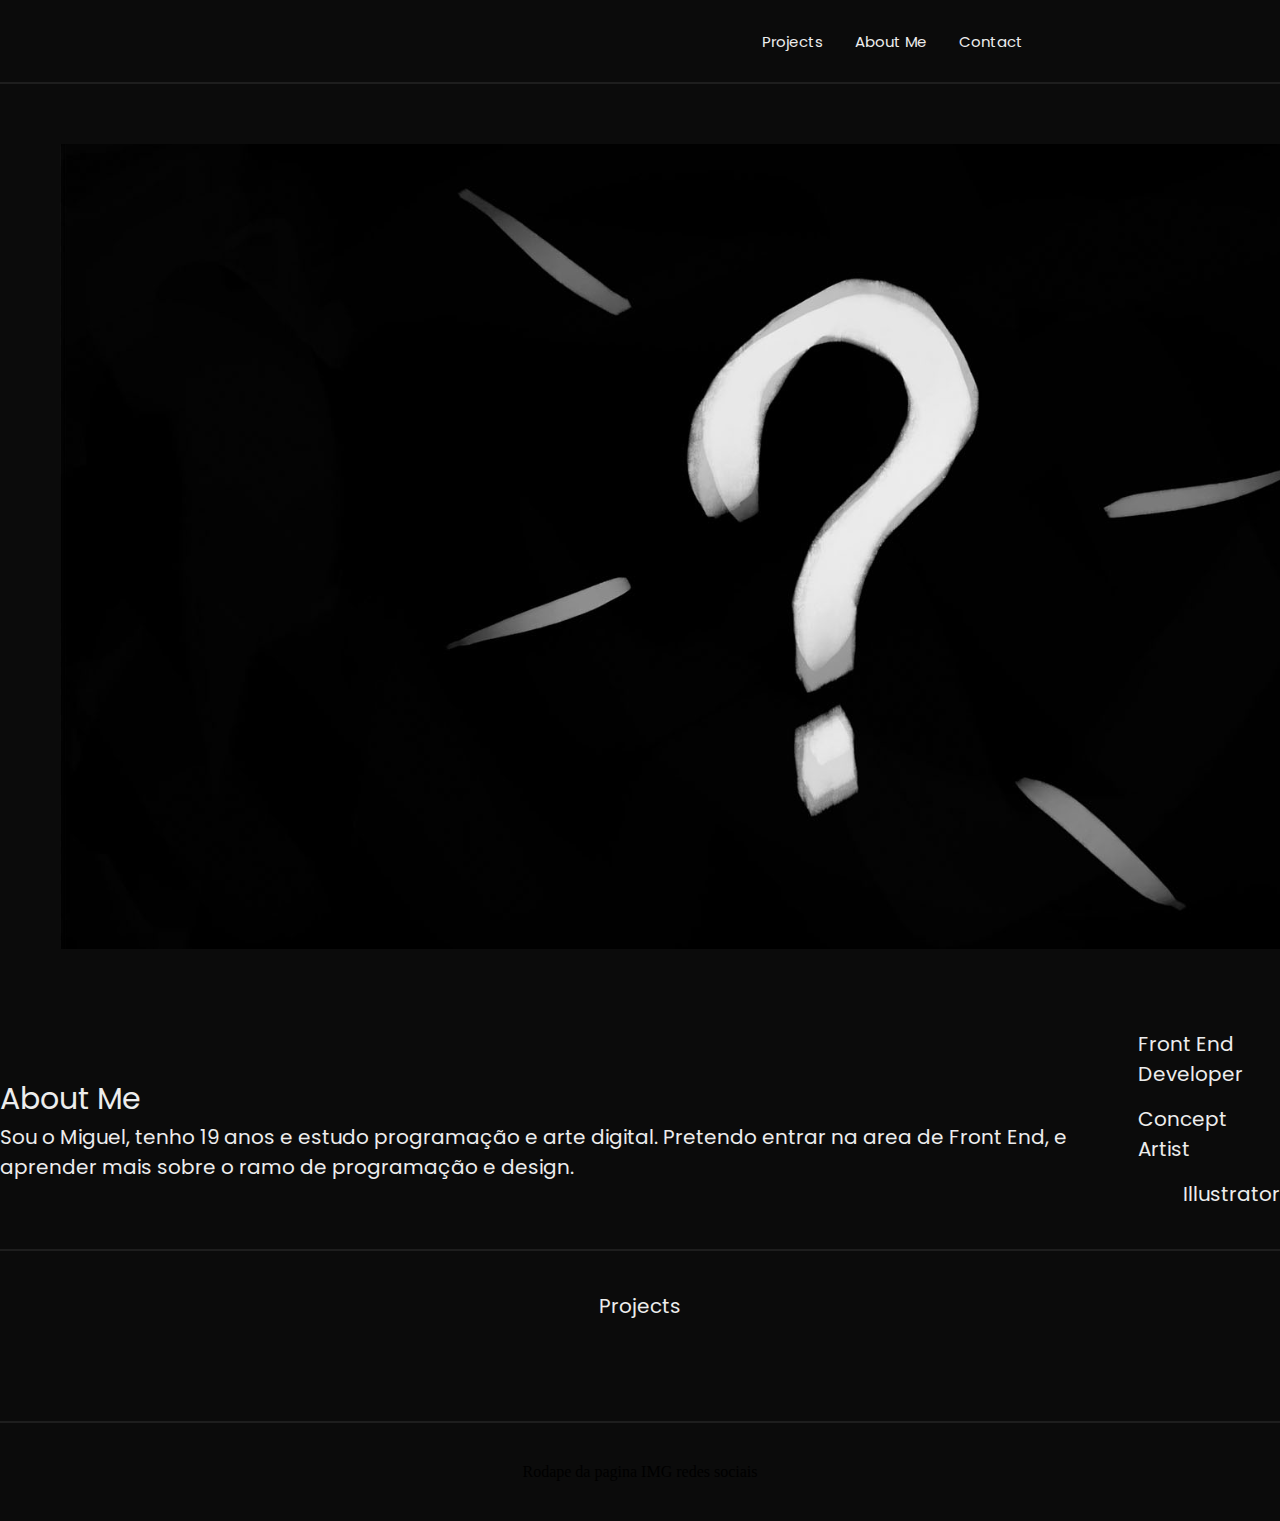
==== index.html @ bfda29f2 "conteudo secundario/atualização do Readme HTML/CSS" ====
<!DOCTYPE html>
<html lang="pt-BR">
<head> 
    <meta charset="UTF-8">
    <meta name="viewport" content="width=device-width, initial-scale=1.0">
    <meta name="description" content="Um bot que ira moderar sua comunidade do Discord">
    <title> Wiiz Art</title>
    <link rel="stylesheet" type="text/css" href="style.css">
</head>

<body>
    <nav>
        <header class="cabeçalho">
            <img class="cabeçalho-img"> <!-- src="logo.svg" alt="Logo" Introdução de imagem | add arquivo-->
            <nav class="cabeçalho-menu">
                <a class="cabeçalho-menu-item">Projects</a>
                <a class="cabeçalho-menu-item">About Me</a>
                <a class="cabeçalho-menu-item">Contact</a>
            </nav>
        </header>
    </nav>
    

    <main class="conteudo">
        <section class="conteudo-principal">
            <img class="conteudo-principal-img" src="Ink.svg" alt="InkImg">

             <div class="conteudo-principal-escrito">

                <!--<h1 class="conteudo-principal-escrito-titulo"> Wiiz</h1>
                    <h2>...</h2>
                    <button>BotãoTst</button> -->

            </div> 
    </main>

    <main class="conteudo-escrito">
        <section class="conteudo-secundario">
            <h1 class="conteudo-secundario-titulo">About Me</h1>
            <h2 class="conteudo-secundario-texto">Sou o Miguel, tenho 19 anos e estudo programação e arte digital.
                Pretendo entrar na area de Front End, e aprender mais sobre o ramo de programação e design.</h2>

                <!--I'm Miguel, I'm 19 years old and I study programming and digital art.
                    I intend to enter the Front End area, and learn more about the programming and design field.
                    | English version -->

        </section>

        <section class="conteudo-terciario">
                <!--<h3 class="conteudo-secundario-titulo">About Me</h3> -->
            <h3 class="conteudo-terciario-frontend">Front End Developer</h3>
            <h4 class="conteudo-terciario-concept">Concept Artist</h4>
            <h5 class="conteudo-terciario-illustrator">Illustrator</h5>
        </section>  
    </main>

    <main>
        <section class="projects">
            <h6 class="projects-texto">Projects</h6>
            <h7 class="projects-img's"></h7> <!-- src="skech-spider-punk" alt="sketchspiderpunk" | add arquivo -->
        </section>
    </main>
    
    <footer class="conteudo-rodape">
        <h8 class="conteudo-rodape-redes">Rodape da pagina IMG redes sociais</h8>
    </footer>
</body>
</html>
---- style.css ----
@import url('https://fonts.googleapis.com/css2?family=Cabin&family=Poppins:wght@300&display=swap');


* {
    margin: 0;
    padding: 0;
    box-sizing: border-box;
    text-decoration: none;
}

body {
    font-size: 100%;
    background-color: #0B0B0B;
}

.cabeçalho {
    display: flex;
    flex-direction: row;
    align-items: center;
    justify-content: space-around;
    padding: 5px;
}

    .cabeçalho-img {
            height: 72px;
    }

    .cabeçalho-menu {
            display: flex;
            gap: 32px;
    }

    .cabeçalho-menu-item {
            font-family: 'Poppins', sans-serif;
            color: #EDEDED;
            font-weight: 400;
            font-size: 15px;
    }

.conteudo {
    border-top: 2px solid #1E1E1E;
}

    .conteudo-principal {
            display: flex;
            padding: 60px;
            justify-content: space-around;
    }

    .conteudo-escrito {
            display: flex;
            align-items: center;
            justify-content: space-around;
    }

    .conteudo-secundario {
            display: flex;
            flex-direction: column;
            flex-wrap: column wrap;
    }

    .conteudo-secundario-texto {
            font-family: 'Poppins', sans-serif;
            color: #EDEDED;
            font-weight: 400;
            font-size: 20px;
            flex-wrap: wrap;
    }

    .conteudo-secundario-titulo {
            font-family: 'Poppins', sans-serif;
            color: #EDEDED;
            font-weight: 400;
            font-size: 30px;
    }

    .conteudo-terciario {
            display: flex;
            flex-direction: column;
            align-items: end;
            justify-content: flex-end;
            gap: 15px;
            margin-top: 20px;
            margin-bottom: 40px;
    }

    .conteudo-terciario-frontend {
            font-family: 'Poppins', sans-serif;
            color: #EDEDED;
            font-weight: 400;
            font-size: 20px;
    }

    .conteudo-terciario-concept {
            font-family: 'Poppins', sans-serif;
            color: #EDEDED;
            font-weight: 400;
            font-size: 20px;
    }

    .conteudo-terciario-illustrator {
            font-family: 'Poppins', sans-serif;
            color: #EDEDED;
            font-weight: 400;
            font-size: 20px;
    }

.projects {
    display: flex;
    flex-direction: column;
    align-items: center;
    padding-top: 40px;
    padding-bottom: 100px;   
    border-top: 2px solid #1E1E1E;
}

    .projects-texto {
            font-family: 'Poppins', sans-serif;
            color: #EDEDED;
            font-weight: 400;
            font-size: 20px;
    }

.conteudo-rodape {
    display: flex;
    flex-direction: column;
    align-items: center;
    padding: 40px;   
    border-top: 2px solid #1E1E1E;
}

    .conteudo-rodape-redes {
        
    }
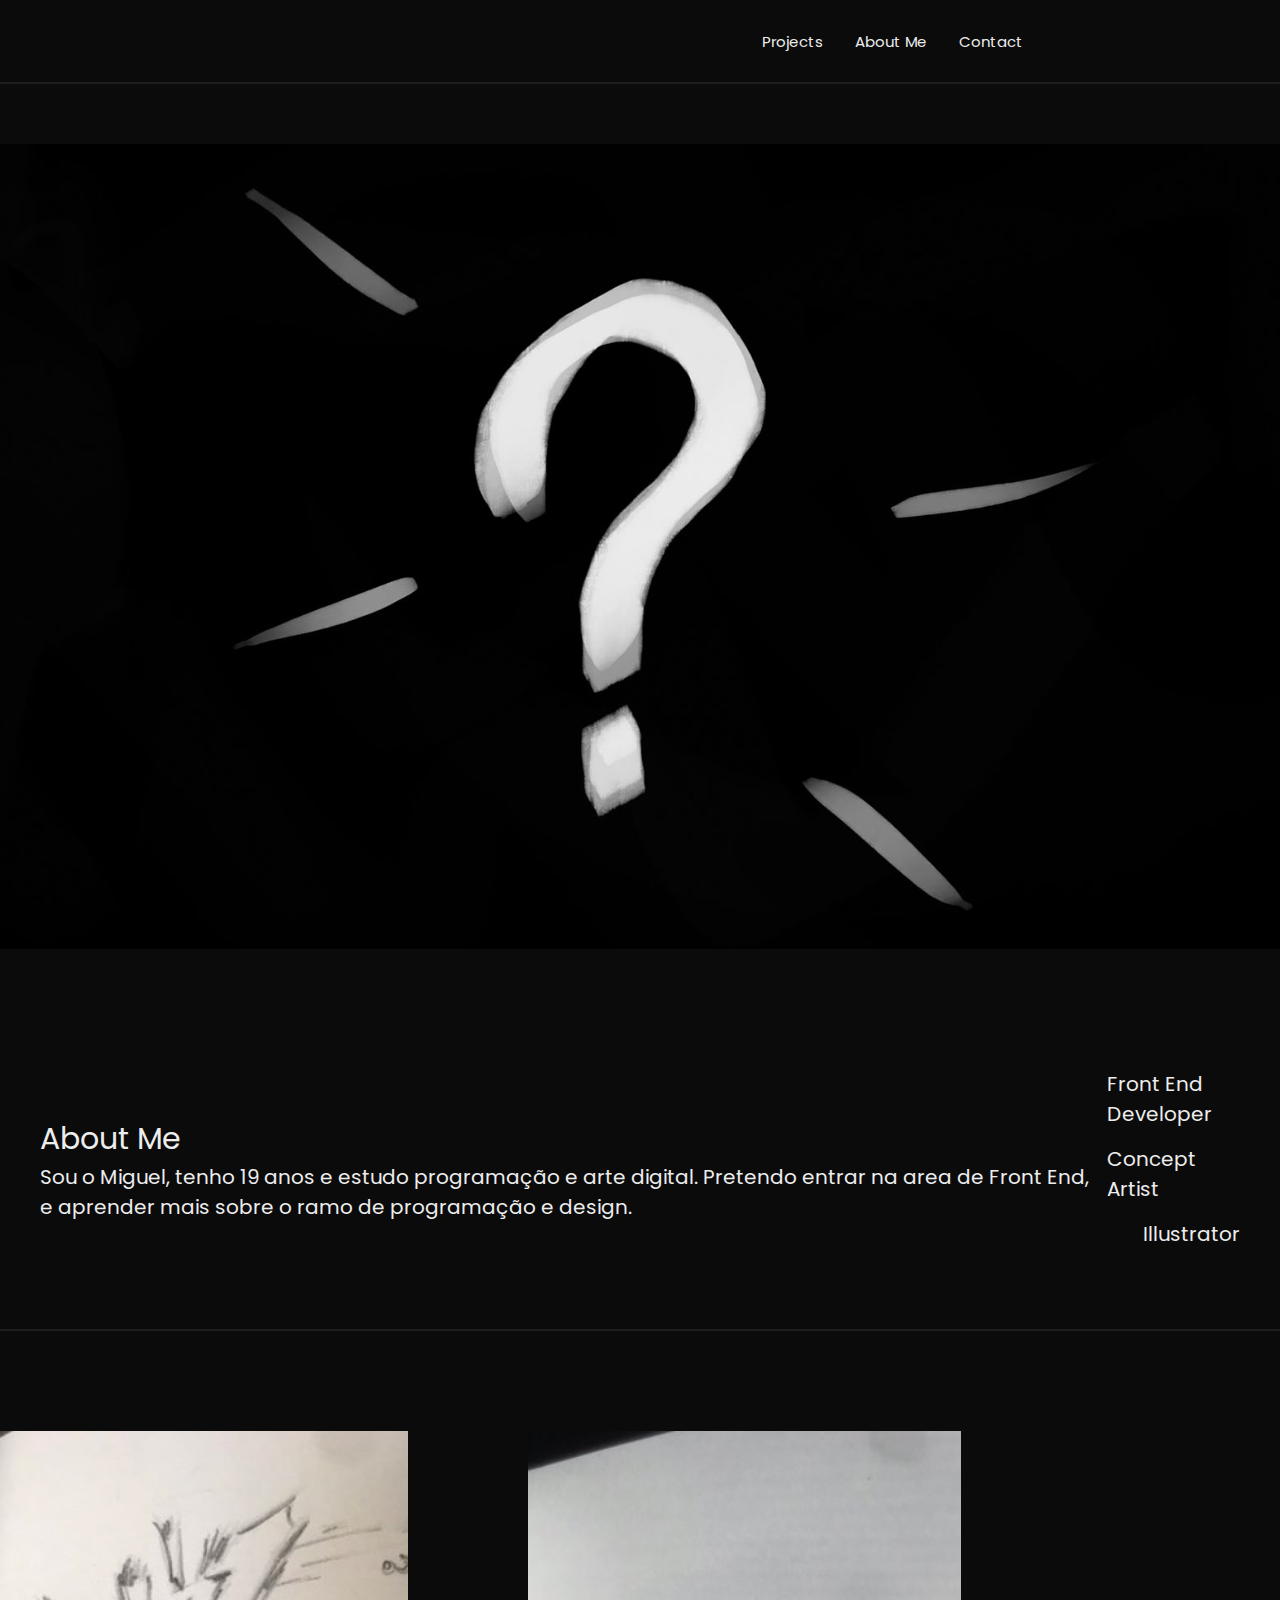
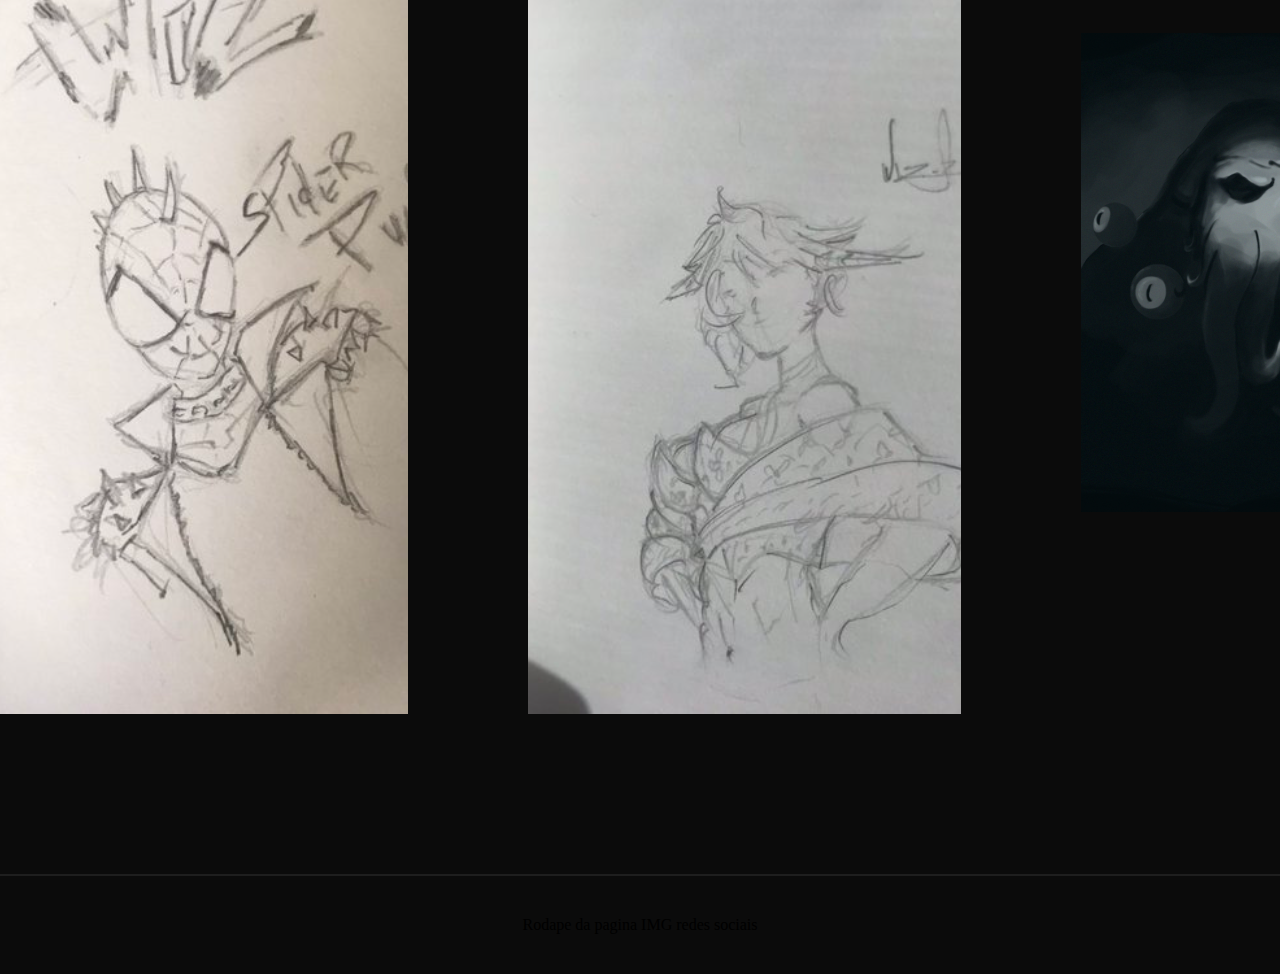
==== commit 656bd097: "Projects Incluindo Img  HTML/CSS" ====
--- a/index.html
+++ b/index.html
@@ -57,7 +57,9 @@
     <main>
         <section class="projects">
             <h6 class="projects-texto">Projects</h6>
-            <h7 class="projects-img's"></h7> <!-- src="skech-spider-punk" alt="sketchspiderpunk" | add arquivo -->
+            <img class="projects-img" src="SketchSpiderPunk.svg" alt="SketchSpiderPunk">
+            <img class="projects-img" src="SketchAhri.svg" alt="SketchAhri">
+            <img class="projects-img" src="TheCultist.svg" alt="TheCultist">
         </section>
     </main>
     
--- a/style.css
+++ b/style.css
@@ -44,13 +44,14 @@
     .conteudo-principal {
             display: flex;
             padding: 60px;
-            justify-content: space-around;
+            justify-content: center;
     }
 
     .conteudo-escrito {
             display: flex;
             align-items: center;
             justify-content: space-around;
+            padding: 40px;
     }
 
     .conteudo-secundario {
@@ -107,18 +108,28 @@
 
 .projects {
     display: flex;
-    flex-direction: column;
-    align-items: center;
+    justify-content: center;
+    /* flex-direction: column;
+    align-items: center;  */
     padding-top: 40px;
     padding-bottom: 100px;   
     border-top: 2px solid #1E1E1E;
 }
 
     .projects-texto {
+            display: flex;
+            
             font-family: 'Poppins', sans-serif;
             color: #EDEDED;
             font-weight: 400;
-            font-size: 20px;
+            font-size: 30px;
+
+    }
+
+    .projects-img {
+            display: flex;
+            padding: 60px;
+            align-items: center;
     }
 
 .conteudo-rodape {
@@ -127,8 +138,4 @@
     align-items: center;
     padding: 40px;   
     border-top: 2px solid #1E1E1E;
-}
-
-    .conteudo-rodape-redes {
-        
-    }+}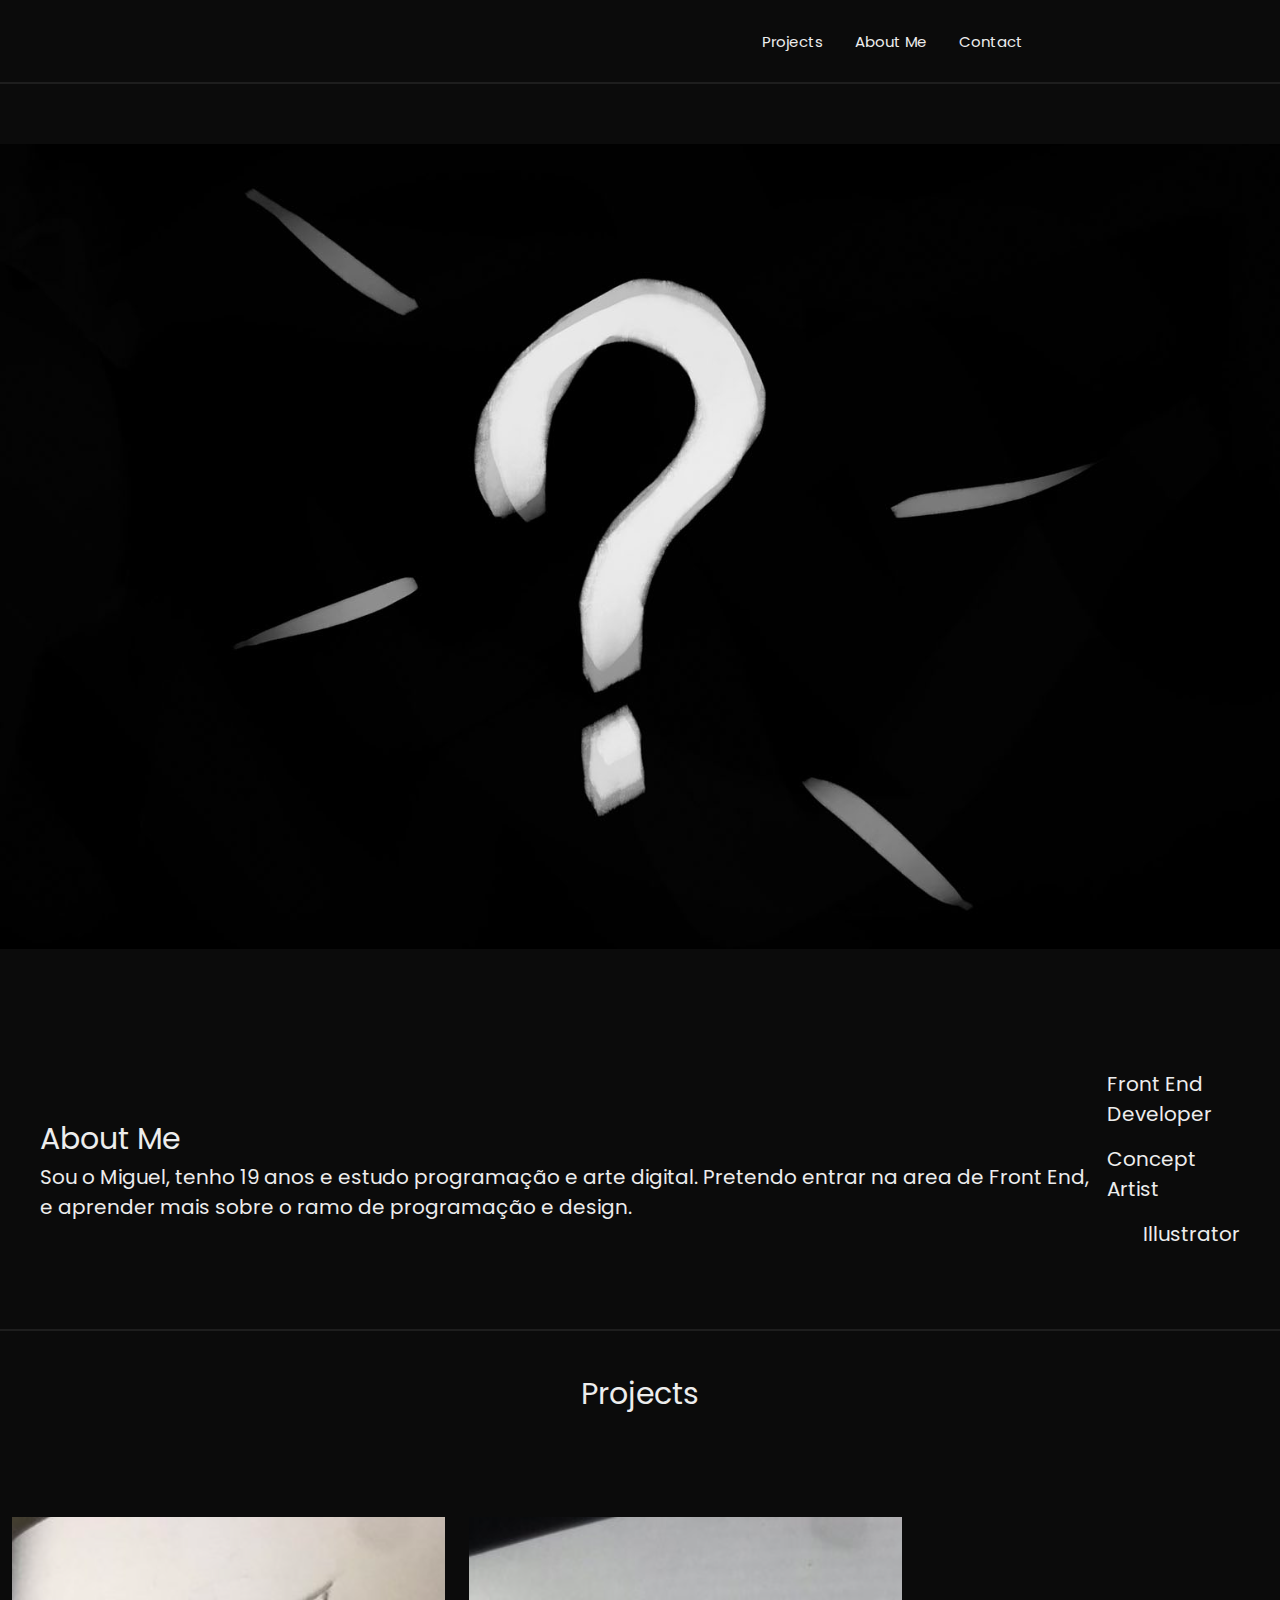
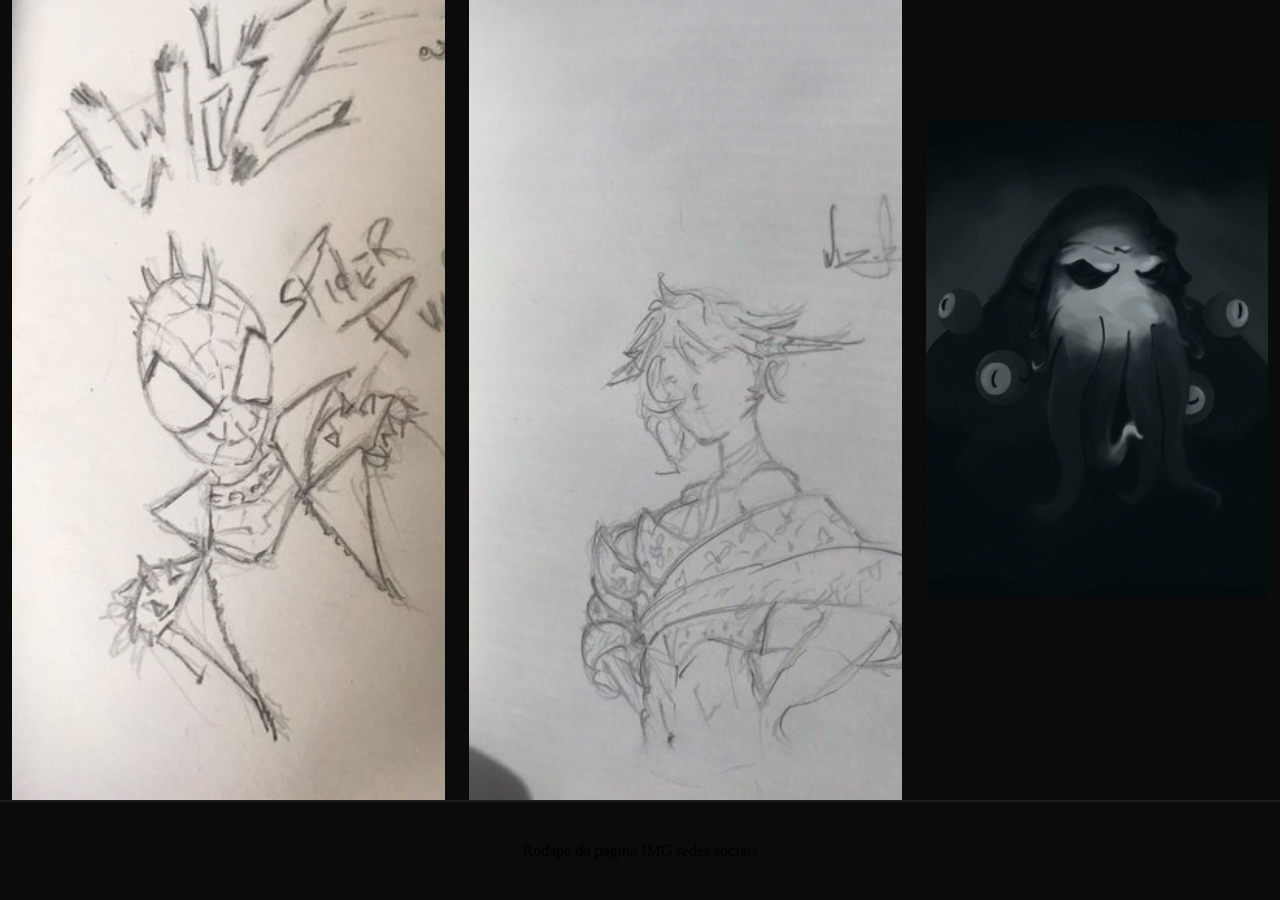
==== commit dce3c25f: "estilização aba Projetos | info adicionais" ====
--- a/index.html
+++ b/index.html
@@ -3,7 +3,7 @@
 <head> 
     <meta charset="UTF-8">
     <meta name="viewport" content="width=device-width, initial-scale=1.0">
-    <meta name="description" content="Um bot que ira moderar sua comunidade do Discord">
+    <meta name="description" content="Portfolio">
     <title> Wiiz Art</title>
     <link rel="stylesheet" type="text/css" href="style.css">
 </head>
@@ -55,8 +55,11 @@
     </main>
 
     <main>
-        <section class="projects">
+        <section class="projects">  
             <h6 class="projects-texto">Projects</h6>
+        </section>
+        
+        <section class="projects-img-class">
             <img class="projects-img" src="SketchSpiderPunk.svg" alt="SketchSpiderPunk">
             <img class="projects-img" src="SketchAhri.svg" alt="SketchAhri">
             <img class="projects-img" src="TheCultist.svg" alt="TheCultist">
--- a/style.css
+++ b/style.css
@@ -10,6 +10,7 @@
 
 body {
     font-size: 100%;
+    box-sizing: border-box;
     background-color: #0B0B0B;
 }
 
@@ -107,30 +108,24 @@
     }
 
 .projects {
-    display: flex;
-    justify-content: center;
-    /* flex-direction: column;
-    align-items: center;  */
-    padding-top: 40px;
-    padding-bottom: 100px;   
-    border-top: 2px solid #1E1E1E;
+        display: flex;
+        justify-content: space-around;
+        padding-top: 40px;
+        padding-bottom: 100px;   
+        border-top: 2px solid #1E1E1E;
 }
+        .projects-texto {
+                display: flex;
+                font-family: 'Poppins', sans-serif;
+                color: #EDEDED;
+                font-weight: 400;
+                font-size: 30px;
+        }
 
-    .projects-texto {
-            display: flex;
-            
-            font-family: 'Poppins', sans-serif;
-            color: #EDEDED;
-            font-weight: 400;
-            font-size: 30px;
-
-    }
-
-    .projects-img {
-            display: flex;
-            padding: 60px;
-            align-items: center;
-    }
+.projects-img-class {
+        display: flex;
+        justify-content: space-around;
+}
 
 .conteudo-rodape {
     display: flex;
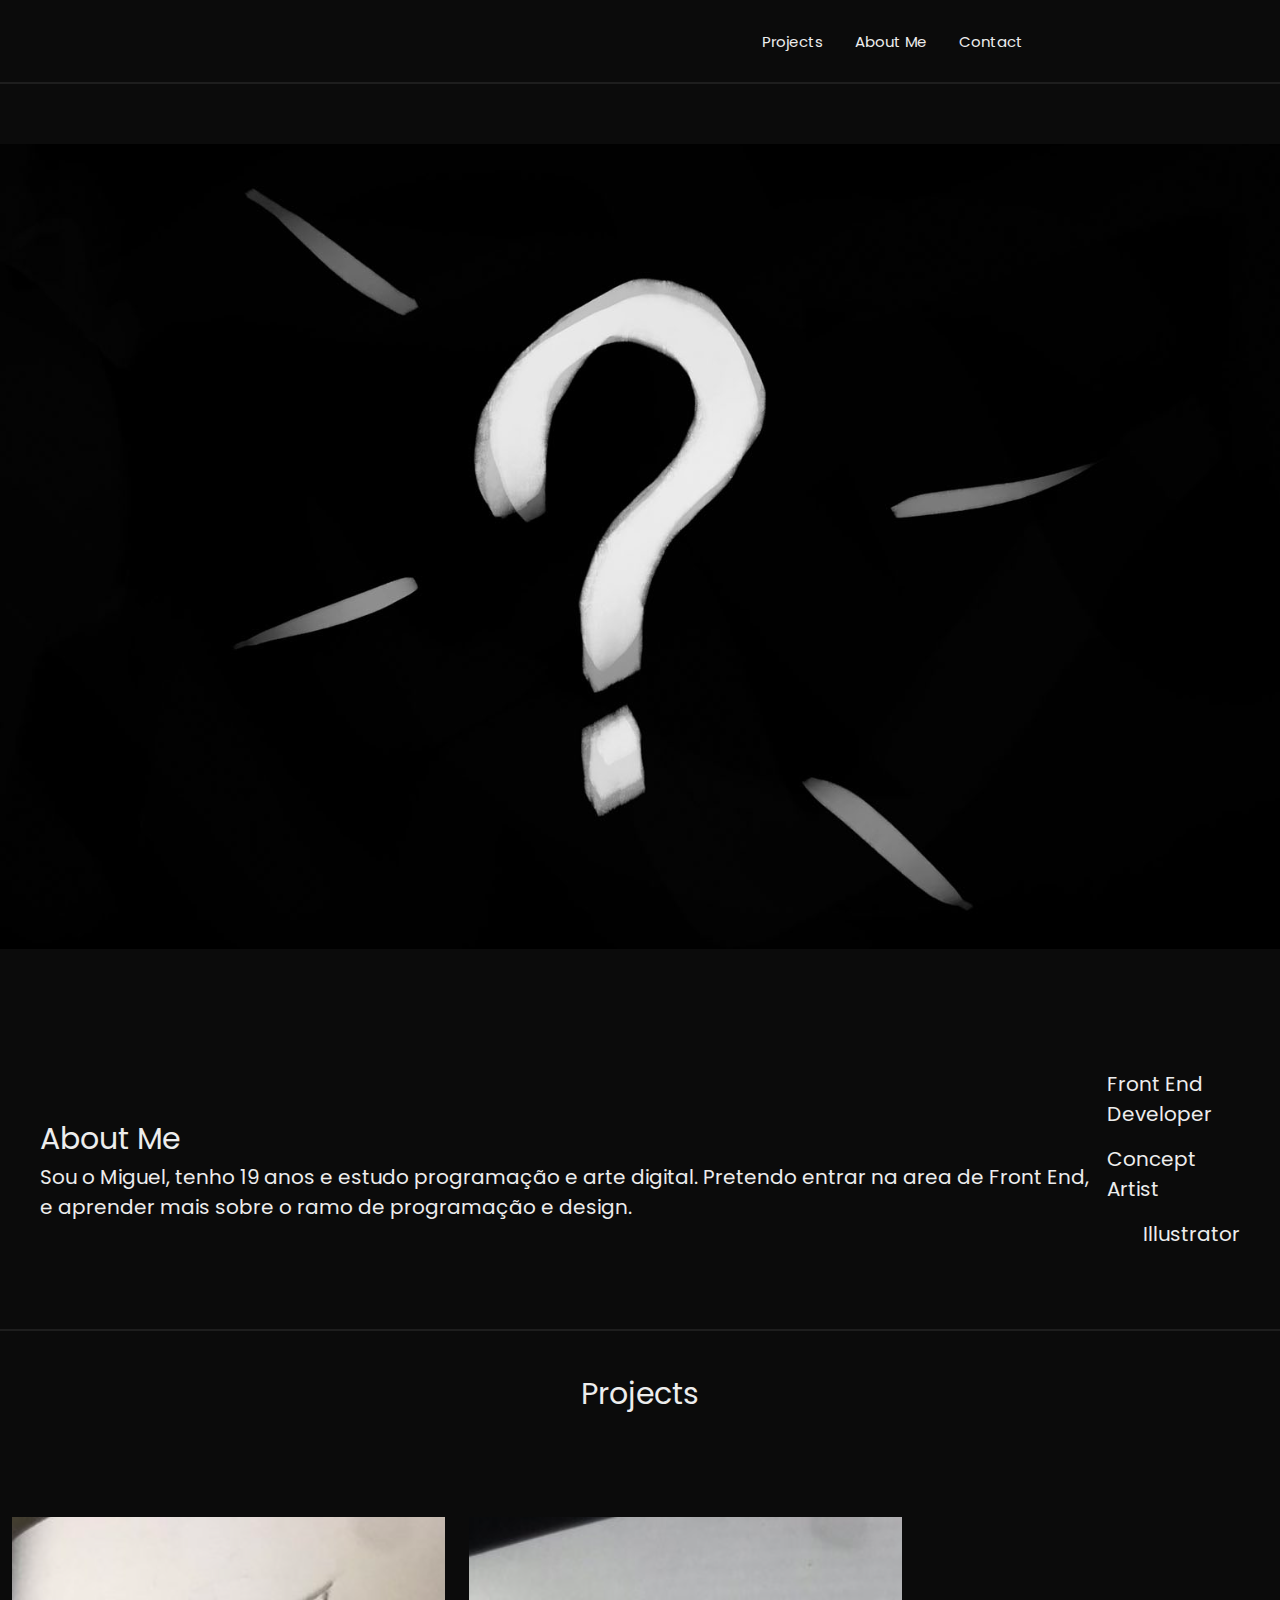
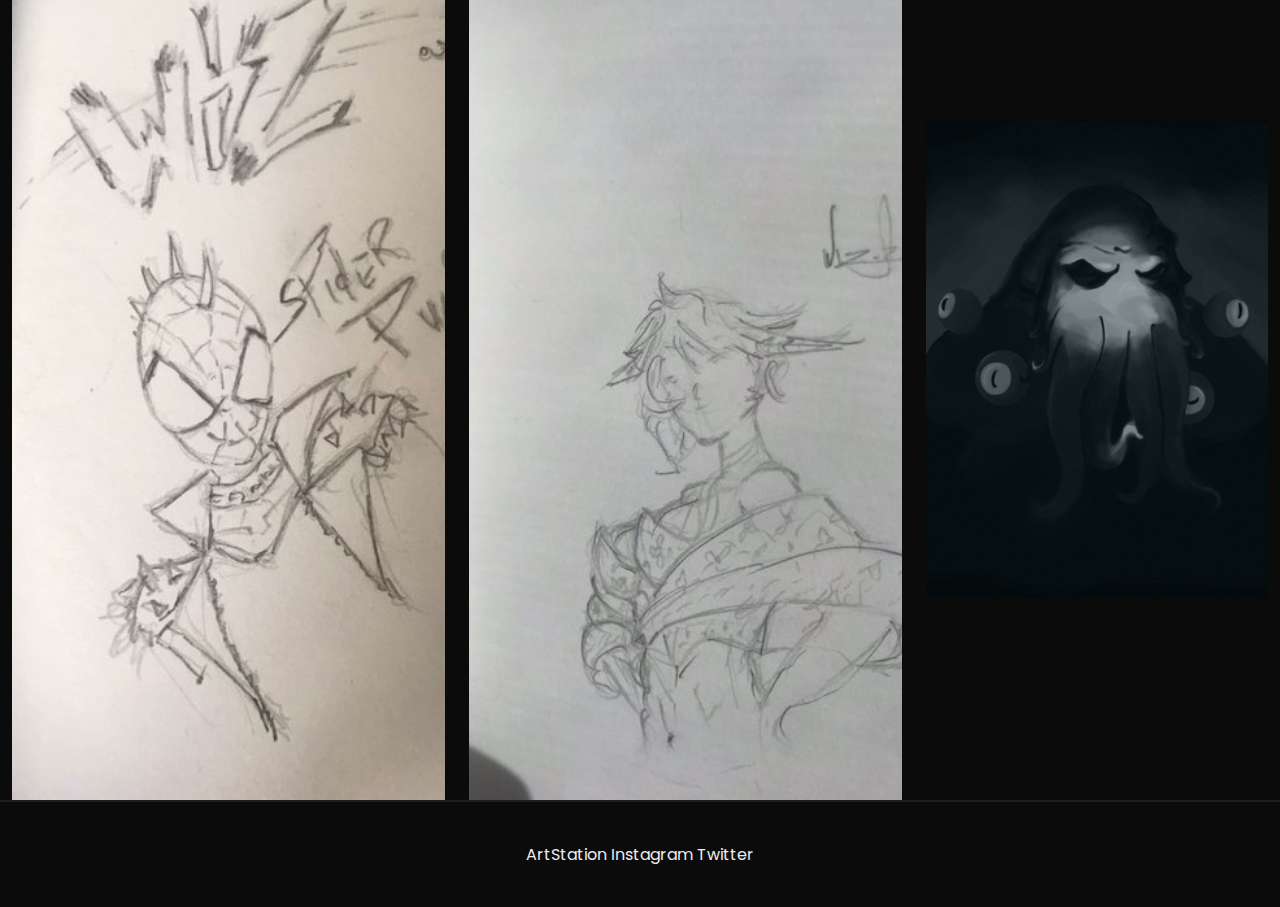
==== commit afd53123: "adicionando links | footer" ====
--- a/index.html
+++ b/index.html
@@ -23,7 +23,7 @@
 
     <main class="conteudo">
         <section class="conteudo-principal">
-            <img class="conteudo-principal-img" src="Ink.svg" alt="InkImg">
+            <img class="conteudo-principal-img" src="./assets/Ink.svg" alt="InkImg">
 
              <div class="conteudo-principal-escrito">
 
@@ -60,14 +60,24 @@
         </section>
         
         <section class="projects-img-class">
-            <img class="projects-img" src="SketchSpiderPunk.svg" alt="SketchSpiderPunk">
-            <img class="projects-img" src="SketchAhri.svg" alt="SketchAhri">
-            <img class="projects-img" src="TheCultist.svg" alt="TheCultist">
+            <img class="projects-img" src="./assets/SketchSpiderPunk.svg" alt="SketchSpiderPunk">
+            <img class="projects-img" src="./assets/SketchAhri.svg" alt="SketchAhri">
+            <img class="projects-img" src="./assets/TheCultist.svg" alt="TheCultist">
         </section>
     </main>
     
     <footer class="conteudo-rodape">
-        <h8 class="conteudo-rodape-redes">Rodape da pagina IMG redes sociais</h8>
+        <div class="conteudo-rodape-redes">
+            <a class="conteudo-rodape-redes" href="https://www.artstation.com/wiz_art">
+                ArtStation
+            </a> 
+            <a class="conteudo-rodape-redes" href="https://www.instagram.com/wiiz_art/">
+                Instagram
+            </a>
+            <a class="conteudo-rodape-redes" href="https://twitter.com/Wiz_zl">
+                Twitter
+            </a>
+        </div> 
     </footer>
 </body>
 </html>--- a/style.css
+++ b/style.css
@@ -133,4 +133,12 @@
     align-items: center;
     padding: 40px;   
     border-top: 2px solid #1E1E1E;
-}+    
+}
+
+        .conteudo-rodape-redes {
+                justify-content: space-around;
+                font-family: 'Poppins', sans-serif;
+                color: #EDEDED;
+                text-decoration: none;
+        }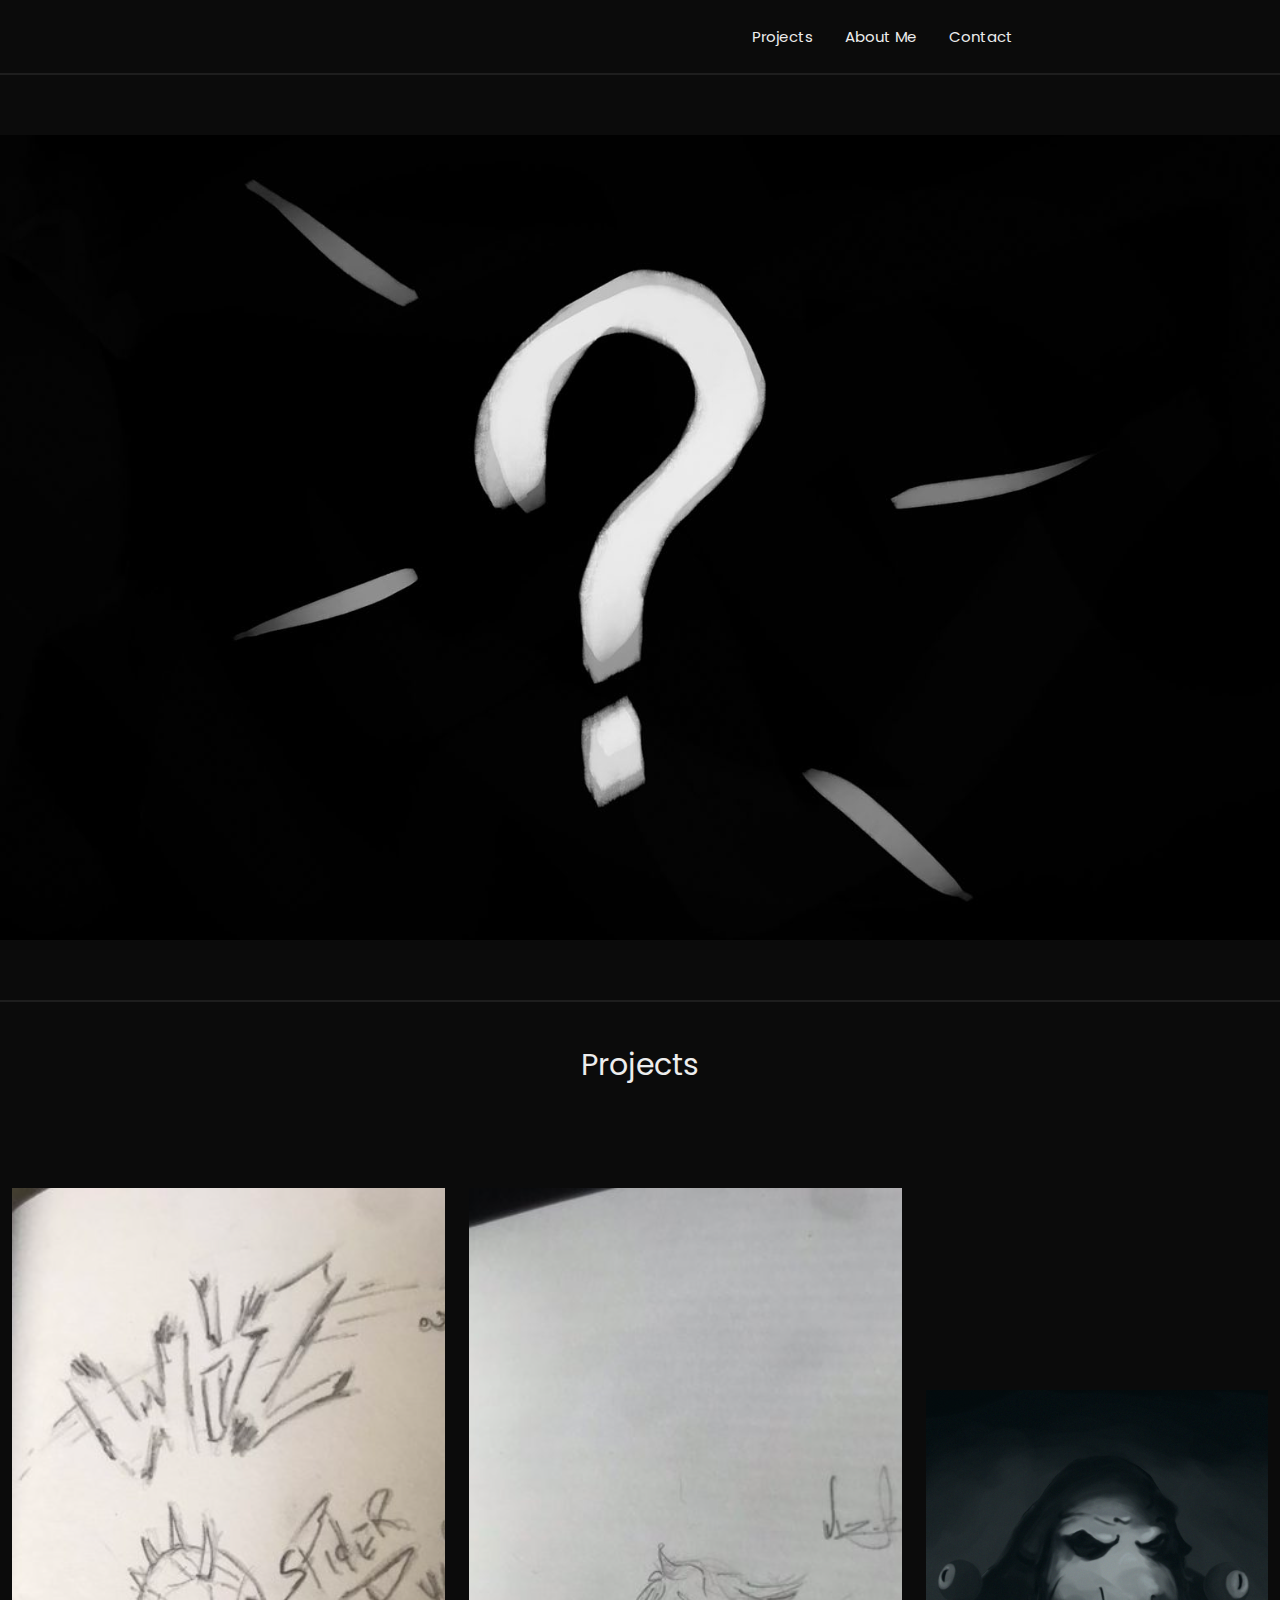
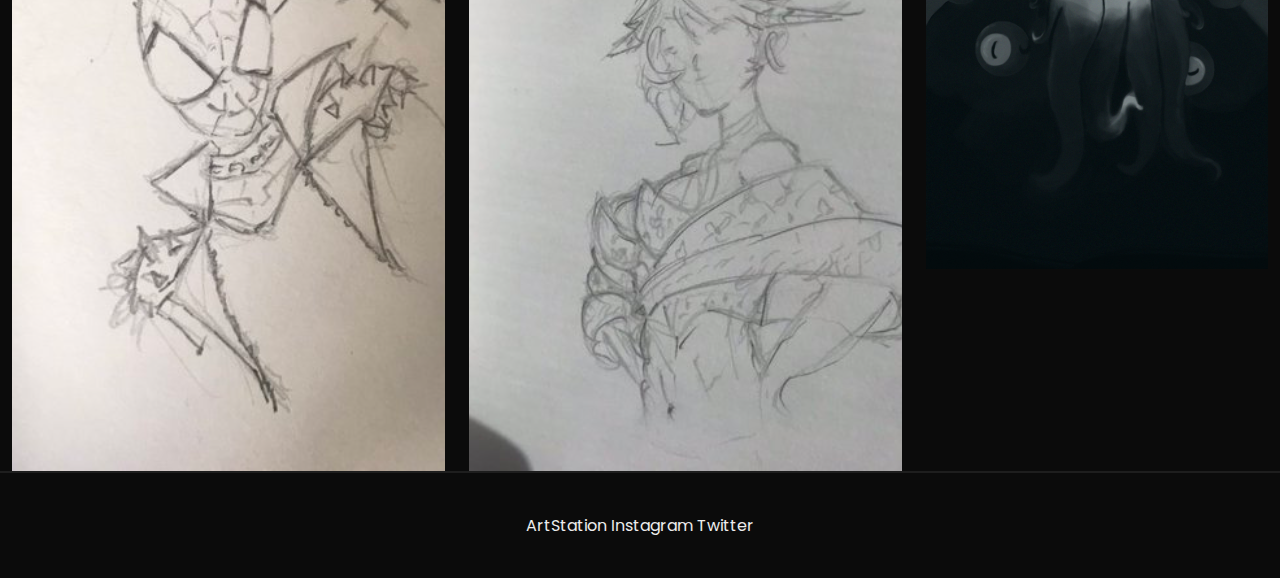
==== commit a771dcd9: "adicionando nova pagina" ====
--- a/index.html
+++ b/index.html
@@ -5,54 +5,26 @@
     <meta name="viewport" content="width=device-width, initial-scale=1.0">
     <meta name="description" content="Portfolio">
     <title> Wiiz Art</title>
-    <link rel="stylesheet" type="text/css" href="style.css">
+    <link rel="stylesheet" type="text/css" href="./styles/style.css">
 </head>
 
 <body>
-    <nav>
-        <header class="cabeçalho">
-            <img class="cabeçalho-img"> <!-- src="logo.svg" alt="Logo" Introdução de imagem | add arquivo-->
+    <header class="cabeçalho">
+        <img class="cabeçalho-img"> <!-- src="logo.svg" alt="Logo" Introdução de imagem | add arquivo-->
             <nav class="cabeçalho-menu">
-                <a class="cabeçalho-menu-item">Projects</a>
-                <a class="cabeçalho-menu-item">About Me</a>
+                <a class="cabeçalho-menu-item" href="index.html">Projects</a>
+                <a class="cabeçalho-menu-item" href="about.html">About Me</a>
                 <a class="cabeçalho-menu-item">Contact</a>
             </nav>
-        </header>
-    </nav>
+     </header>
     
 
     <main class="conteudo">
         <section class="conteudo-principal">
-            <img class="conteudo-principal-img" src="./assets/Ink.svg" alt="InkImg">
-
-             <div class="conteudo-principal-escrito">
-
-                <!--<h1 class="conteudo-principal-escrito-titulo"> Wiiz</h1>
-                    <h2>...</h2>
-                    <button>BotãoTst</button> -->
-
-            </div> 
+            <img class="conteudo-principal-img" src="./assets/Ink.svg" alt="InkImg"> 
     </main>
 
-    <main class="conteudo-escrito">
-        <section class="conteudo-secundario">
-            <h1 class="conteudo-secundario-titulo">About Me</h1>
-            <h2 class="conteudo-secundario-texto">Sou o Miguel, tenho 19 anos e estudo programação e arte digital.
-                Pretendo entrar na area de Front End, e aprender mais sobre o ramo de programação e design.</h2>
-
-                <!--I'm Miguel, I'm 19 years old and I study programming and digital art.
-                    I intend to enter the Front End area, and learn more about the programming and design field.
-                    | English version -->
-
-        </section>
-
-        <section class="conteudo-terciario">
-                <!--<h3 class="conteudo-secundario-titulo">About Me</h3> -->
-            <h3 class="conteudo-terciario-frontend">Front End Developer</h3>
-            <h4 class="conteudo-terciario-concept">Concept Artist</h4>
-            <h5 class="conteudo-terciario-illustrator">Illustrator</h5>
-        </section>  
-    </main>
+    
 
     <main>
         <section class="projects">  
--- a/styles/style.css
+++ b/styles/style.css
@@ -0,0 +1,146 @@
+@import url('https://fonts.googleapis.com/css2?family=Cabin&family=Poppins:wght@300&display=swap');
+
+
+* {
+    margin: 0;
+    padding: 0;
+    box-sizing: border-box;
+    text-decoration: none;
+}
+
+body {
+    font-size: 100%;
+    box-sizing: border-box;
+    background-color: #0B0B0B;
+}
+
+.cabeçalho {
+    display: flex;
+    flex-direction: row;
+    align-items: center;
+    justify-content: space-around;
+    padding: 25px;
+}
+
+    /*.cabeçalho-img {
+             height: 72px; 
+    }*/
+
+    .cabeçalho-menu {
+            display: flex;
+            gap: 32px;
+    }
+
+    .cabeçalho-menu-item {
+            font-family: 'Poppins', sans-serif;
+            color: #EDEDED;
+            font-weight: 400;
+            font-size: 15px;
+    }
+
+.conteudo {
+    border-top: 2px solid #1E1E1E;
+}
+
+    .conteudo-principal {
+            display: flex;
+            padding: 60px;
+            justify-content: center;
+    }
+
+    .conteudo-escrito {
+            display: flex;
+            align-items: center;
+            justify-content: space-around;
+            padding: 40px;
+            flex-direction: column;
+            flex-wrap: column wrap;
+    }
+
+    /*.conteudo-secundario {
+            display: flex;
+            flex-direction: column;
+            flex-wrap: column wrap;
+    }*/
+
+    .conteudo-secundario-texto {
+            font-family: 'Poppins', sans-serif;
+            color: #EDEDED;
+            font-weight: 400;
+            font-size: 20px;
+            flex-wrap: wrap;
+    }
+
+    .conteudo-secundario-titulo {
+            font-family: 'Poppins', sans-serif;
+            color: #EDEDED;
+            font-weight: 400;
+            font-size: 30px;
+    }
+
+    .conteudo-terciario {
+            display: flex;
+            flex-direction: column;
+            align-items: end;
+            justify-content: flex-end;
+            gap: 15px;
+            margin-top: 20px;
+            margin-bottom: 40px;
+    }
+
+    .conteudo-terciario-frontend {
+            font-family: 'Poppins', sans-serif;
+            color: #EDEDED;
+            font-weight: 400;
+            font-size: 20px;
+    }
+
+    .conteudo-terciario-concept {
+            font-family: 'Poppins', sans-serif;
+            color: #EDEDED;
+            font-weight: 400;
+            font-size: 20px;
+    }
+
+    .conteudo-terciario-illustrator {
+            font-family: 'Poppins', sans-serif;
+            color: #EDEDED;
+            font-weight: 400;
+            font-size: 20px;
+    }
+
+.projects {
+        display: flex;
+        justify-content: space-around;
+        padding-top: 40px;
+        padding-bottom: 100px;   
+        border-top: 2px solid #1E1E1E;
+}
+        .projects-texto {
+                display: flex;
+                font-family: 'Poppins', sans-serif;
+                color: #EDEDED;
+                font-weight: 400;
+                font-size: 30px;
+        }
+
+.projects-img-class {
+        display: flex;
+        justify-content: space-around;
+}
+
+.conteudo-rodape {
+    display: flex;
+    flex-direction: column;
+    align-items: center;
+    padding: 40px;   
+    border-top: 2px solid #1E1E1E;
+    
+}
+
+        .conteudo-rodape-redes {
+                justify-content: space-around;
+                font-family: 'Poppins', sans-serif;
+                color: #EDEDED;
+                text-decoration: none;
+        }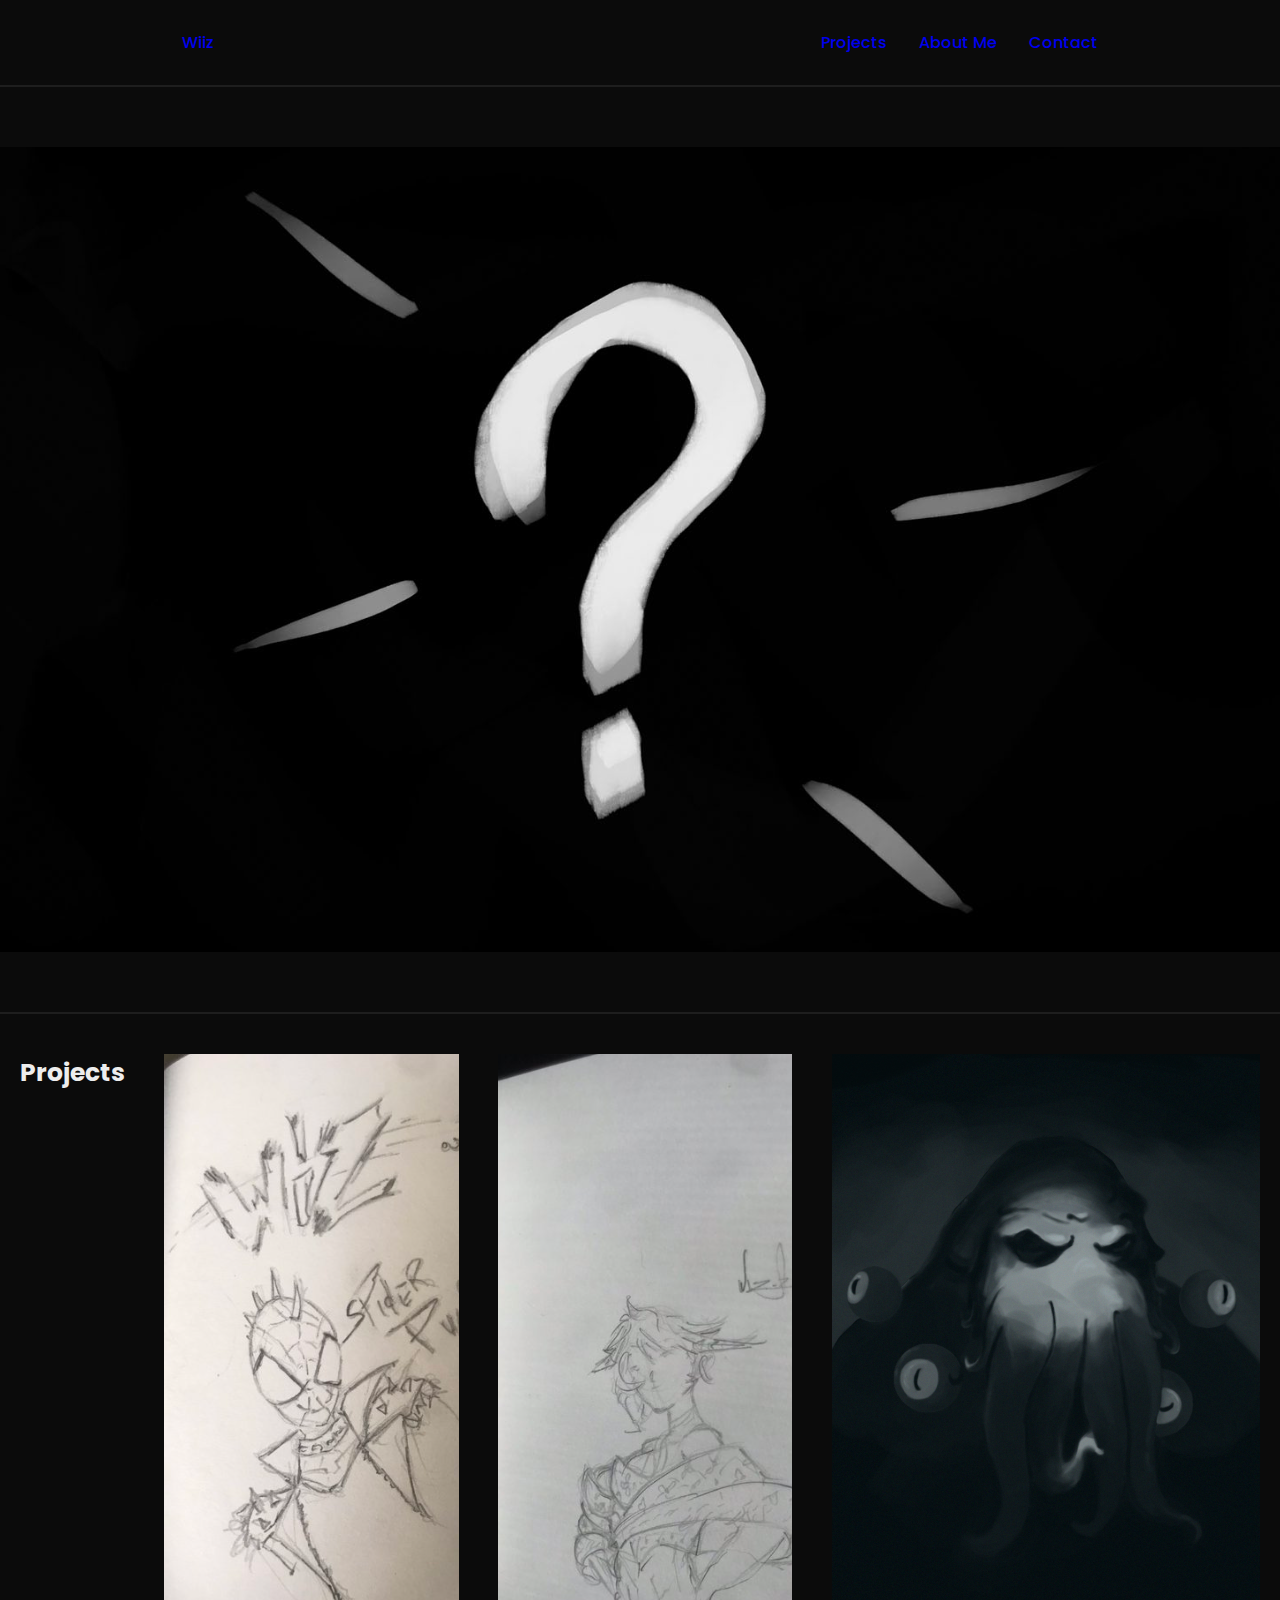
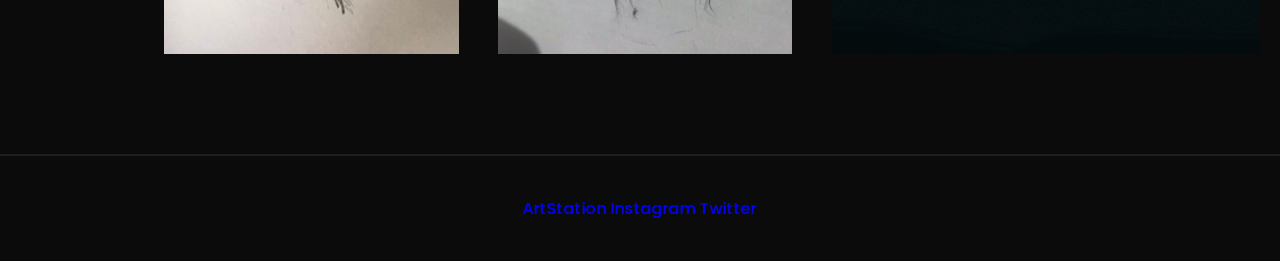
==== commit 31ed6e59: "configurando variavel css" ====
--- a/index.html
+++ b/index.html
@@ -10,28 +10,23 @@
 
 <body>
     <header class="cabeçalho">
+        <span><a href="index.html">Wiiz</a></span>
         <img class="cabeçalho-img"> <!-- src="logo.svg" alt="Logo" Introdução de imagem | add arquivo-->
             <nav class="cabeçalho-menu">
-                <a class="cabeçalho-menu-item" href="index.html">Projects</a>
-                <a class="cabeçalho-menu-item" href="about.html">About Me</a>
-                <a class="cabeçalho-menu-item">Contact</a>
+                <a href="index.html">Projects</a>
+                <a href="about.html">About Me</a>
+                <a href="mailto:moura.23.miguel@gmail.com">Contact</a>
             </nav>
      </header>
     
 
     <main class="conteudo">
-        <section class="conteudo-principal">
-            <img class="conteudo-principal-img" src="./assets/Ink.svg" alt="InkImg"> 
-    </main>
+        <section class="conteudo-img">
+            <img src="./assets/Ink.svg" alt="InkImg"> 
+        </section>    
 
-    
-
-    <main>
         <section class="projects">  
             <h6 class="projects-texto">Projects</h6>
-        </section>
-        
-        <section class="projects-img-class">
             <img class="projects-img" src="./assets/SketchSpiderPunk.svg" alt="SketchSpiderPunk">
             <img class="projects-img" src="./assets/SketchAhri.svg" alt="SketchAhri">
             <img class="projects-img" src="./assets/TheCultist.svg" alt="TheCultist">
@@ -39,16 +34,15 @@
     </main>
     
     <footer class="conteudo-rodape">
-        <div class="conteudo-rodape-redes">
-            <a class="conteudo-rodape-redes" href="https://www.artstation.com/wiz_art">
-                ArtStation
-            </a> 
-            <a class="conteudo-rodape-redes" href="https://www.instagram.com/wiiz_art/">
-                Instagram
-            </a>
-            <a class="conteudo-rodape-redes" href="https://twitter.com/Wiz_zl">
-                Twitter
-            </a>
+        <div>
+         <nav>
+            <a href="https://www.artstation.com/wiz_art">
+                ArtStation </a> 
+            <a href="https://www.instagram.com/wiiz_art/">
+                Instagram </a>
+            <a href="https://twitter.com/Wiz_zl">
+                Twitter </a>
+         </nav>
         </div> 
     </footer>
 </body>
--- a/styles/style.css
+++ b/styles/style.css
@@ -1,5 +1,12 @@
 @import url('https://fonts.googleapis.com/css2?family=Cabin&family=Poppins:wght@300&display=swap');
 
+:root {
+    --cor-primaria: #0B0B0B;
+    --cor-secundaria: #EDEDED;
+    --cor-terciaria: #1E1E1E;
+
+    --fonte-primaria: 'Poppins', sans-serif;
+}
 
 * {
     margin: 0;
@@ -10,137 +17,68 @@
 
 body {
     font-size: 100%;
-    box-sizing: border-box;
-    background-color: #0B0B0B;
+    background-color: var(--cor-primaria);
+    color: var(--cor-secundaria);
 }
 
-.cabeçalho {
-    display: flex;
-    flex-direction: row;
-    align-items: center;
-    justify-content: space-around;
-    padding: 25px;
+html {
+     font-family: Poppins, sans-serif;
+     font-weight: 500;
 }
 
-    /*.cabeçalho-img {
-             height: 72px; 
-    }*/
-
-    .cabeçalho-menu {
-            display: flex;
-            gap: 32px;
-    }
-
-    .cabeçalho-menu-item {
-            font-family: 'Poppins', sans-serif;
-            color: #EDEDED;
-            font-weight: 400;
-            font-size: 15px;
-    }
-
-.conteudo {
-    border-top: 2px solid #1E1E1E;
+a {
+    text-decoration: none;
 }
 
-    .conteudo-principal {
-            display: flex;
-            padding: 60px;
-            justify-content: center;
-    }
+        .cabeçalho {
+                display: flex;
+                flex-direction: row;
+                justify-content: space-around;
+                padding: 30px;
+        }
+        
+                .cabeçalho-menu {
+                        display: flex;
+                        gap: 32px;
+                        color: var(--cor-secundaria);
+                        font-family: var(--fonte-primaria);
+                }
 
-    .conteudo-escrito {
-            display: flex;
-            align-items: center;
-            justify-content: space-around;
-            padding: 40px;
-            flex-direction: column;
-            flex-wrap: column wrap;
-    }
+        .conteudo {
+                border-top: 2px solid var(--cor-terciaria);
 
-    /*.conteudo-secundario {
-            display: flex;
-            flex-direction: column;
-            flex-wrap: column wrap;
-    }*/
+        }
+                .conteudo-img{
+                        display: flex;
+                        justify-content: center;
+                        padding: 60px;
+                }
 
-    .conteudo-secundario-texto {
-            font-family: 'Poppins', sans-serif;
-            color: #EDEDED;
-            font-weight: 400;
-            font-size: 20px;
-            flex-wrap: wrap;
-    }
-
-    .conteudo-secundario-titulo {
-            font-family: 'Poppins', sans-serif;
-            color: #EDEDED;
-            font-weight: 400;
-            font-size: 30px;
-    }
-
-    .conteudo-terciario {
-            display: flex;
-            flex-direction: column;
-            align-items: end;
-            justify-content: flex-end;
-            gap: 15px;
-            margin-top: 20px;
-            margin-bottom: 40px;
-    }
-
-    .conteudo-terciario-frontend {
-            font-family: 'Poppins', sans-serif;
-            color: #EDEDED;
-            font-weight: 400;
-            font-size: 20px;
-    }
-
-    .conteudo-terciario-concept {
-            font-family: 'Poppins', sans-serif;
-            color: #EDEDED;
-            font-weight: 400;
-            font-size: 20px;
-    }
-
-    .conteudo-terciario-illustrator {
-            font-family: 'Poppins', sans-serif;
-            color: #EDEDED;
-            font-weight: 400;
-            font-size: 20px;
-    }
-
-.projects {
-        display: flex;
-        justify-content: space-around;
-        padding-top: 40px;
-        padding-bottom: 100px;   
-        border-top: 2px solid #1E1E1E;
-}
-        .projects-texto {
+        .projects{
                 display: flex;
-                font-family: 'Poppins', sans-serif;
-                color: #EDEDED;
-                font-weight: 400;
-                font-size: 30px;
+                justify-content: space-around;
+                padding-top: 40px;
+                padding-bottom: 100px;   
+                border-top: 2px solid var(--cor-terciaria); 
         }
 
-.projects-img-class {
-        display: flex;
-        justify-content: space-around;
-}
+                .projects-texto{
+                        display: flex;
+                        justify-content: center;
+                        font-size: 25px;
+                        font-family: var(--fonte-primaria);
+                }
 
-.conteudo-rodape {
-    display: flex;
-    flex-direction: column;
-    align-items: center;
-    padding: 40px;   
-    border-top: 2px solid #1E1E1E;
-    
-}
+                .projects-img{
+                        height: 600px;
+                }
 
-        .conteudo-rodape-redes {
-                justify-content: space-around;
-                font-family: 'Poppins', sans-serif;
-                color: #EDEDED;
-                text-decoration: none;
+        .conteudo-rodape{
+                display: flex;
+                flex-direction: column;
+                align-items: center;
+                padding: 40px;   
+                gap: 32px;
+                font-weight: 400px;
+                border-top: 2px solid var(--cor-terciaria);
         }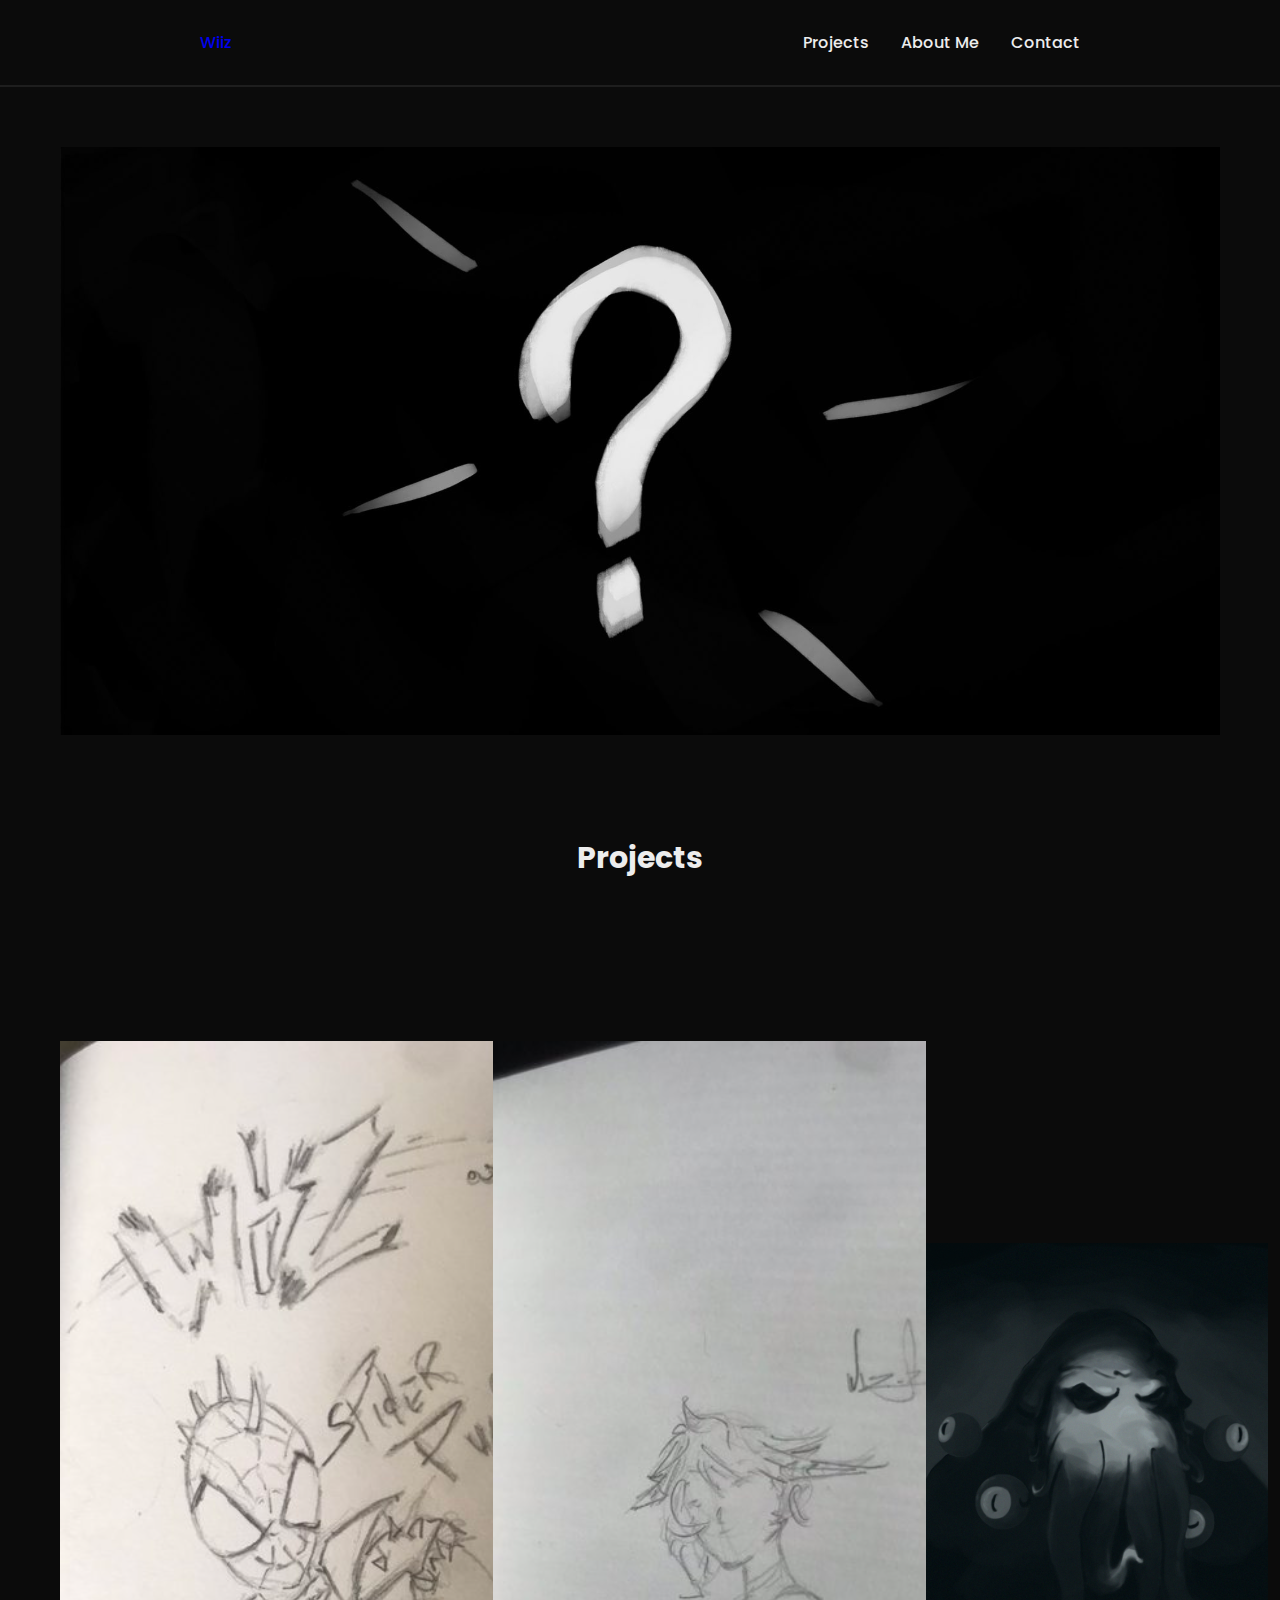
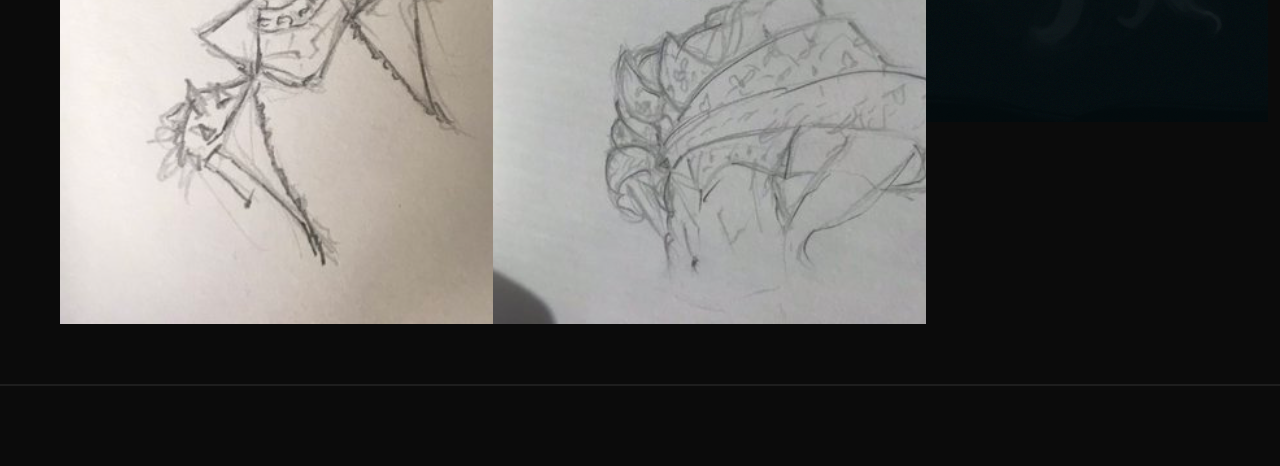
==== commit 3ff25990: "configurando css | adicionando icon redes" ====
--- a/index.html
+++ b/index.html
@@ -6,12 +6,13 @@
     <meta name="description" content="Portfolio">
     <title> Wiiz Art</title>
     <link rel="stylesheet" type="text/css" href="./styles/style.css">
+    <script src="https://kit.fontawesome.com/768e23ef1b.js" crossorigin="anonymous"></script>
 </head>
 
 <body>
     <header class="cabeçalho">
-        <span><a href="index.html">Wiiz</a></span>
-        <img class="cabeçalho-img"> <!-- src="logo.svg" alt="Logo" Introdução de imagem | add arquivo-->
+        <span><a href="index.html"><img src="" alt="">Wiiz</a></span>
+        <!-- <img class="cabeçalho-img"> src="logo.svg" alt="Logo" Introdução de imagem | add arquivo -->
             <nav class="cabeçalho-menu">
                 <a href="index.html">Projects</a>
                 <a href="about.html">About Me</a>
@@ -27,9 +28,11 @@
 
         <section class="projects">  
             <h6 class="projects-texto">Projects</h6>
-            <img class="projects-img" src="./assets/SketchSpiderPunk.svg" alt="SketchSpiderPunk">
-            <img class="projects-img" src="./assets/SketchAhri.svg" alt="SketchAhri">
-            <img class="projects-img" src="./assets/TheCultist.svg" alt="TheCultist">
+        </section>
+        <section class="projects-img">
+            <img class="projects-img-jpg" src="./assets/SketchSpiderPunk.svg" alt="SketchSpiderPunk">
+            <img class="projects-img-jpg" src="./assets/SketchAhri.svg" alt="SketchAhri">
+            <img class="projects-img-jpg" src="./assets/TheCultist.svg" alt="TheCultist">
         </section>
     </main>
     
@@ -37,11 +40,11 @@
         <div>
          <nav>
             <a href="https://www.artstation.com/wiz_art">
-                ArtStation </a> 
+                <i class="fa-brands fa-artstation"></i> </a> 
             <a href="https://www.instagram.com/wiiz_art/">
-                Instagram </a>
+                <i class="fa-brands fa-instagram"></i> </a>
             <a href="https://twitter.com/Wiz_zl">
-                Twitter </a>
+                <i class="fa-brands fa-twitter"></i> </a>
          </nav>
         </div> 
     </footer>
--- a/styles/style.css
+++ b/styles/style.css
@@ -33,28 +33,51 @@
         .cabeçalho {
                 display: flex;
                 flex-direction: row;
-                justify-content: space-around;
-                padding: 30px;
+                justify-content: space-between;
+                padding: 30px 200px;
         }
         
                 .cabeçalho-menu {
                         display: flex;
                         gap: 32px;
-                        color: var(--cor-secundaria);
                         font-family: var(--fonte-primaria);
+                }
+
+                .cabeçalho-menu a {
+                        color: var(--cor-secundaria);  
                 }
 
         .conteudo {
                 border-top: 2px solid var(--cor-terciaria);
 
         }
-                .conteudo-img{
+                .conteudo-img {
                         display: flex;
                         justify-content: center;
                         padding: 60px;
                 }
 
+                .conteudo-img img {
+                        width: 100%;
+                }
+
         .projects{
+                display: flex;
+                justify-content: center;
+                padding-top: 40px;
+                padding-bottom: 100px;
+                font-size: 45px;
+        }
+
+        .projects-img{
+                display: flex;
+                justify-content: space-around;
+                align-items: center;
+                width: 90%;
+                padding: 60px;
+        }
+
+        /* .projects{
                 display: flex;
                 justify-content: space-around;
                 padding-top: 40px;
@@ -62,18 +85,33 @@
                 border-top: 2px solid var(--cor-terciaria); 
         }
 
-                .projects-texto{
+                .projects-texto {
                         display: flex;
                         justify-content: center;
                         font-size: 25px;
                         font-family: var(--fonte-primaria);
                 }
 
-                .projects-img{
+                .projects-img {
                         height: 600px;
+                } */
+
+        .conteudo-rodape {
+               display: flex;
+               flex-direction: row;
+               justify-content: center;
+               gap: 32px;
+               padding: 40px;   
+               border-top: 2px solid var(--cor-terciaria);
+        }
+
+                .conteudo-rodape div nav a i {
+                        justify-content: space-around;
+                        font-size: 30px;
+                        color: var(--cor-secundaria);
                 }
 
-        .conteudo-rodape{
+        /* .conteudo-rodape{
                 display: flex;
                 flex-direction: column;
                 align-items: center;
@@ -81,4 +119,4 @@
                 gap: 32px;
                 font-weight: 400px;
                 border-top: 2px solid var(--cor-terciaria);
-        }+        } */